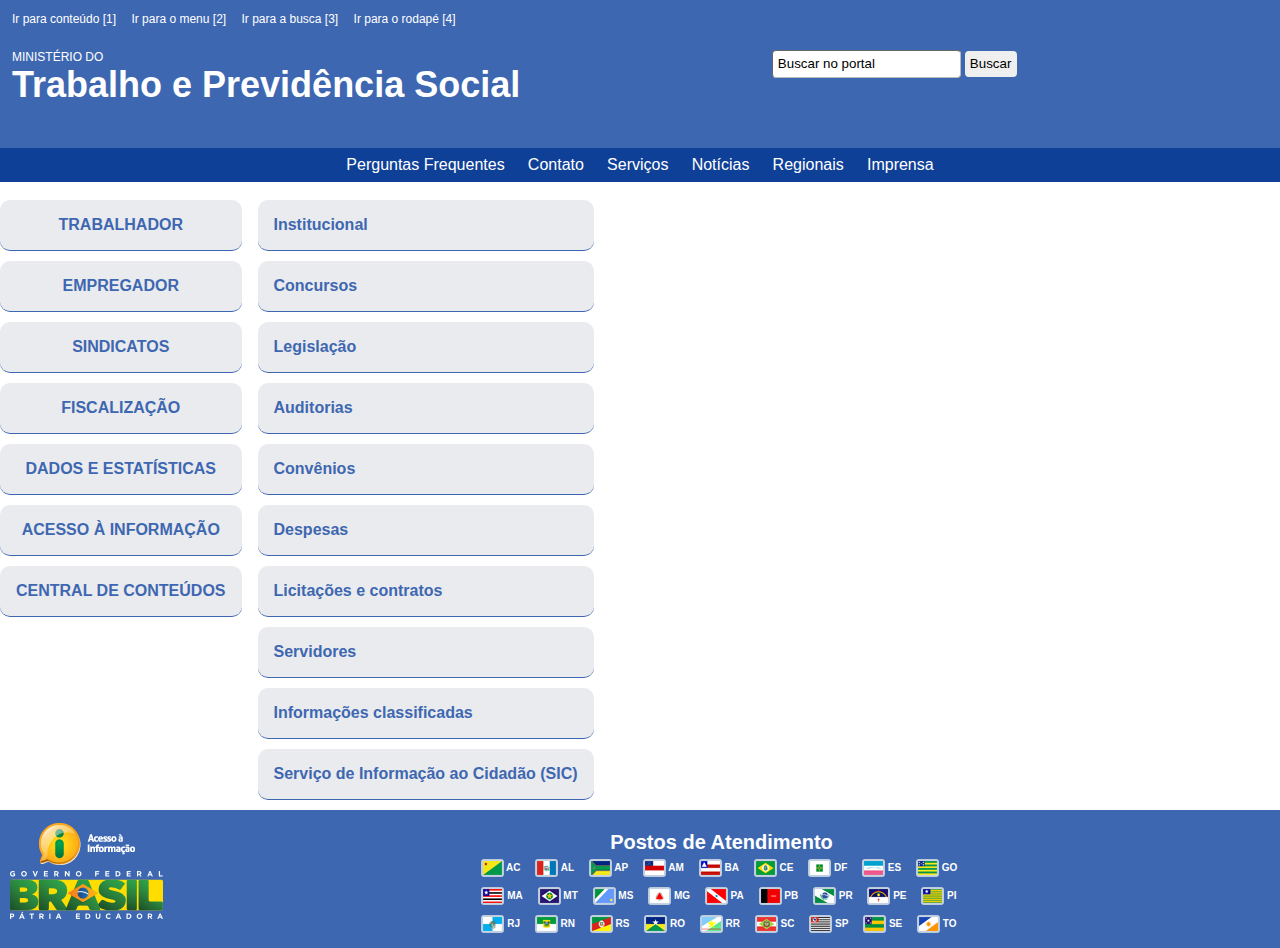
==== acessoinformacao.html @ d21942ab "Added files via upload" ====
﻿<!doctype html>
<html lang="pt-br">
<head>
<meta charset="utf-8">
<title>Página Inicial</title>
<link href="estilo.css" rel="stylesheet" type="text/css">
</head>

<body>

<div id="cabecalho">

<div id="barraAcessibilidade">
<ul>
<li><a href="#inicioConteudo">Ir para conteúdo [1]</a></li>
<li><a href="#inicioMenu">Ir para o menu [2]</a></li>
<li><a href="#busca">Ir para a busca [3]</a></li>
<li><a href="#iniciorodape">Ir para o rodapé [4]</a></li>
</ul>
</div>

<div id="titulo"><a href="index.html">MINISTÉRIO DO
    <h1>Trabalho e Previdência Social</h1>
</a>
  <h1>&nbsp;</h1>
</div>

<div id="portalbusca">
<form action="#" method="post">
<input type="text" href="#" id="busca" value="Buscar no portal" />
<input type="submit" value="Buscar" class="buscar" name="buscar" />
</form>
</div>

</div>
<div id="menubar">
<ul>
<li><a href="index.html">Perguntas Frequentes</a></li>
<li><a href="index.html">Contato</a></li>
<li><a href="index.html">Serviços</a></li>
<li><a href="index.html">Notícias</a></li>
<li><a href="index.html">Regionais</a></li>
<li><a href="index.html">Imprensa</a></li>
</ul>
</div>

<div id="menu" role="navigation">
<a href="#" id="inicioMenu" class="oculto">Início do menu</a>
<ul class="menulinhavertical">
<li><a href="trabalhador.html">Trabalhador</a></li>
<li><a href="empregador.html">Empregador</a></li>
<li><a href="sindicatos.html">Sindicatos</a></li>
<li><a href="fiscalizacao.html">Fiscalização</a></li>
<li><a href="dadosestatisticas.html">Dados e Estatísticas</a></li>
<li><a href="acessoinformacao.html">Acesso à Informação</a></li>
<li><a href="centralconteudos.html">Central de Conteúdos</a></li>
</ul>
</div>

<div id="conteudo" role="main">
<a href="#" id="inicioConteudo" class="oculto">Início do conteúdo</a>
<ul class="menulinhavertical">
<li><a href="acessoinformacao.html">Institucional</a></li>
<li><a href="acessoinformacao.html">Concursos</a></li>
<li><a href="acessoinformacao.html">Legislação</a></li>
<li><a href="acessoinformacao.html">Auditorias</a></li>
<li><a href="acessoinformacao.html">Convênios</a></li>
<li><a href="acessoinformacao.html">Despesas</a></li>
<li><a href="acessoinformacao.html">Licitações e contratos</a></li>
<li><a href="acessoinformacao.html">Servidores</a></li>
<li><a href="acessoinformacao.html">Informações classificadas</a></li>
<li><a href="acessoinformacao.html">Serviço de Informação ao Cidadão (SIC)</a></li>
</ul>

</div>

<div id="rodape" role="contentinfo">
<a href="#" id="iniciorodape" class="oculto">Início do rodapé</a>
<div id="logo">
<img src="img/acesso-a-informacao.png" alt="Acesso à Informação"/><br>
<img src="img/brasil.png" alt="Governo Federal - Brasil - Pátria Educadora"/> </div>
<div id="postos">
<div id="atendimento">Postos de Atendimento</div>
<ul>
<li><a href="index.html"><img src="img/acre.png" alt="Rede de Atendimento do Acre"/> AC</a></li>
<li><a href="index.html"><img src="img/alagoas.png" alt="Rede de Atendimento de Alagoas"/> AL</a></li>
<li><a href="index.html"><img src="img/amapa.png" alt="Rede de Atendimento do Amapá"/> AP</a></li>
<li><a href="index.html"><img src="img/amazonas.png" alt="Rede de Atendimento do Amazonas"/> AM</a></li>
<li><a href="index.html"><img src="img/bahia.png" alt="Rede de Atendimento da Bahia"/> BA</a></li>
<li><a href="index.html"><img src="img/ceara.png" alt="Rede de Atendimento do Ceará"/> CE</a></li>
<li><a href="index.html"><img src="img/distritofederal.png" alt="Rede de Atendimento do Distrito Federal"/> DF</a></li>
<li><a href="index.html"><img src="img/espiritosanto.png" alt="Rede de Atendimento do Espírito Santo"/> ES</a></li>
<li><a href="index.html"><img src="img/goias.png" alt="Rede de Atendimento do Goiás"/> GO</a></li>
</ul>

<ul>
<li><a href="index.html"><img src="img/maranhao.png" alt="Rede de Atendimento do Maranhã"/> MA</a></li>
<li><a href="index.html"><img src="img/matogrosso.png" alt="Rede de Atendimento de Mato Grosso"/> MT</a></li>
<li><a href="index.html"><img src="img/matogrossosul.png" alt="Rede de Atendimento do Mato Grosso do Sul"/> MS</a></li>
<li><a href="index.html"><img src="img/minasgerais.png" alt="Rede de Atendimento de Minas Gerais"/> MG</a></li>
<li><a href="index.html"><img src="img/para.png" alt="Rede de Atendimento da Pará"/> PA</a></li>
<li><a href="index.html"><img src="img/paraiba.png" alt="Rede de Atendimento do Paraíba"/> PB</a></li>
<li><a href="index.html"><img src="img/parana.png" alt="Rede de Atendimento do Paraná"/> PR</a></li>
<li><a href="index.html"><img src="img/pernambuco.png" alt="Rede de Atendimento de Pernanbuco"/> PE</a></li>
<li><a href="index.html"><img src="img/piaui.png" alt="Rede de Atendimento do Piauí"/> PI</a></li>
</ul>

<ul>
<li><a href="index.html"><img src="img/riodejaneiro.png" alt="Rede de Atendimento do Rio de Janeiro"/> RJ</a></li>
<li><a href="index.html"><img src="img/riograndedonorte.png" alt="Rede de Atendimento do Rio Grande do Norte"/> RN</a></li>
<li><a href="index.html"><img src="img/riograndedosul.png" alt="Rede de Atendimento do Rio Grande do Sul"/> RS</a></li>
<li><a href="index.html"><img src="img/rondonia.png" alt="Rede de Atendimento de Rondônia"/> RO</a></li>
<li><a href="index.html"><img src="img/roraima.png" alt="Rede de Atendimento de Roraima"/> RR</a></li>
<li><a href="index.html"><img src="img/santacatarina.png" alt="Rede de Atendimento de Santa Catarina"/> SC</a></li>
<li><a href="index.html"><img src="img/saopaulo.png" alt="Rede de Atendimento de São Paulo"/> SP</a></li>
<li><a href="index.html"><img src="img/sergipe.png" alt="Rede de Atendimento de Sergipe"/> SE</a></li>
<li><a href="index.html"><img src="img/tocantins.png" alt="Rede de Atendimento de Tocantins"/> TO</a></li>
</ul>

</div>
</div>

</body>
</html>
---- estilo.css ----
@charset "utf-8";
* {
	margin: 0px;
	padding: 0px;
}

a {
	text-decoration: none;
}

a:hover {
	text-decoration: underline;
}

h1 {
	font-size: 36px;
	font-family: Gotham, "Helvetica Neue", Helvetica, Arial, sans-serif;
	font-weight: bold;
}

p {
	float: left;
	padding-top: 0.5em;
	padding-bottom: 0.5em;
	font-family: Gotham, "Helvetica Neue", Helvetica, Arial, sans-serif;
}

.oculto {
	visibility: hidden;
}

.menulinhavertical {
	margin: 0px;
	padding: 0px;
	list-style: none;
}

.menulinhavertical li {
	margin-bottom: 10px;
	padding: 1em;
	border-bottom: 1px;
	border-bottom-style: solid;
	border-bottom-color: #3e67b1;
	border-radius: 10px;
	background-color: #eaebee;
}

.menulinhavertical a {
	color: #3e67b1;
	font-weight: bold;
	font-family: Gotham, "Helvetica Neue", Helvetica, Arial, sans-serif;
}

.menulinhahorizontal {
	margin: 0px;
	padding: 1em;
	list-style: none;
	text-align: center;
}

.menulinhahorizontal li {
	display: inline;
	margin-right: 1px;
	padding: 1em;
	border-bottom: 1px;
	border-bottom-style: solid;
	border-bottom-color: #3e67b1;
	border-radius: 10px;
	background-color: #eaebee;
}

.menulinhahorizontal a {
	color: #3e67b1;
	font-weight: bold;
	font-family: Gotham, "Helvetica Neue", Helvetica, Arial, sans-serif;
}

#cabecalho {
	width: 100%;
	text-align: center;
	font-size: 12px;
	font-family: Gotham, "Helvetica Neue", Helvetica, Arial, sans-serif;
	background-color: #3e67b1;
	color: #ffffff;
	float: left;
}

#barraAcessibilidade {
	width: 100%;
	padding-top: 1em;
	padding-bottom: 2em;
	padding-left: 1em;
	float: left;
	text-align: left;
}

#barraAcessibilidade a {
	color: #ffffff;
	font-family: Gotham, "Helvetica Neue", Helvetica, Arial, sans-serif;
	text-align: left;
	padding-right: 1em;
}

#barraAcessibilidade ul {
	padding: 0px;
	margin: 0px;
	list-style: none;
}

#barraAcessibilidade ul li {
	display: inline;
}

#titulo {
	float: left;
	padding-left: 1em;
	text-align: left;
}

#titulo a {
	color: #ffffff;
}

#titulo a:hover {
	text-decoration: none;
}

#portalbusca {
	padding-right: 1em;
}

#busca {
	border-width: thin;
	border-color: #BBBBBB;
	border-radius: 4px;
	padding: 0.4em;
}
#portalbusca form .buscar {
	border-radius: 4px;
	padding: 0.4em;
	border-style: none;
}

#menubar {
	float: left;
	width: 100%;
	background-color: #0f4098;
	text-align: center;
}

#menubar a {
	color: #ffffff;
	font-family: Gotham, "Helvetica Neue", Helvetica, Arial, sans-serif;
}

#menubar ul {
	padding: 0.5em;
	list-style: none;
}

#menubar ul li {
	display: inline;
	padding: 0.6em;
}

#menu {
	float: left;
	text-align: center;
	text-transform: uppercase;
}

#conteudo {
	float: left;
	padding-left: 1em;
}

#rodape {
	float: left;
	width: 100%;
	padding-bottom: 1em;
	padding-top: 1em;
	background-color: #3e67b1;
	color: #ffffff;
	text-align: center;
	font-size: 10px;
	font-weight: bold;
	font-family: Gotham, "Helvetica Neue", Helvetica, Arial, sans-serif;
}

#logo {
	float: left;
	padding-left: 1em;
}

#atendimento {
	font-size:20px;
}

#postos a {
	color: #ffffff;
	font-family: Gotham, "Helvetica Neue", Helvetica, Arial, sans-serif;
}

#postos ul {
	padding: 0.5em;
	list-style: none;
}

#postos ul li {
	display: inline;
	padding: 0.6em;
}

#postos li a img {
	vertical-align: middle;
}
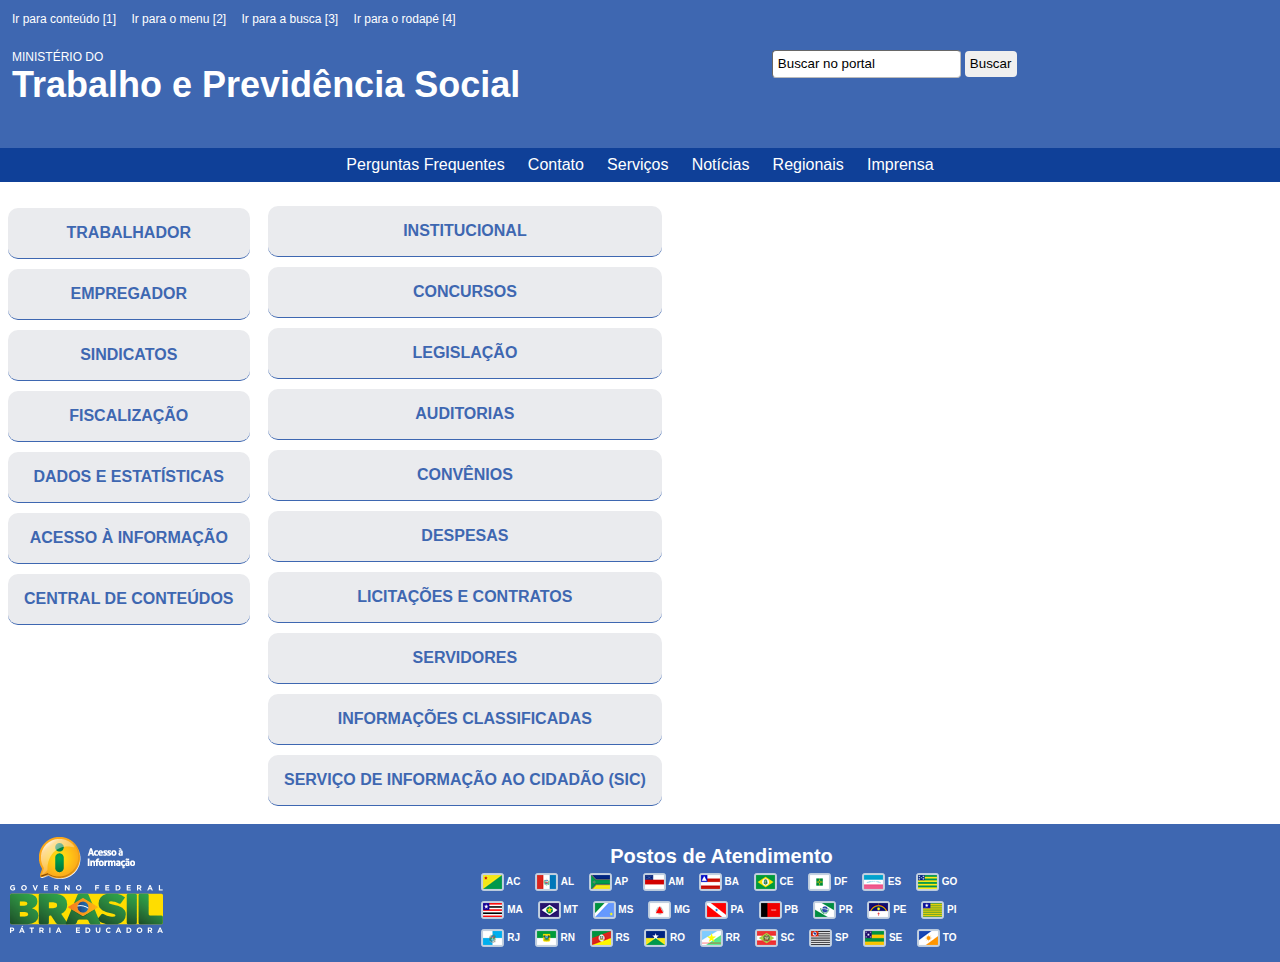
==== commit 131ed1c0: "Added files via upload" ====
--- a/acessoinformacao.html
+++ b/acessoinformacao.html
@@ -44,6 +44,8 @@
 </ul>
 </div>
 
+<div id="central">
+
 <div id="menu" role="navigation">
 <a href="#" id="inicioMenu" class="oculto">Início do menu</a>
 <ul class="menulinhavertical">
@@ -72,6 +74,7 @@
 <li><a href="acessoinformacao.html">Serviço de Informação ao Cidadão (SIC)</a></li>
 </ul>
 
+</div>
 </div>
 
 <div id="rodape" role="contentinfo">
--- a/estilo.css
+++ b/estilo.css
@@ -18,11 +18,23 @@
 	font-weight: bold;
 }
 
+h2 {
+	padding-top: 1em;
+	font-size: 28px;
+	font-family: Gotham, "Helvetica Neue", Helvetica, Arial, sans-serif;
+	font-weight: bold;
+}
+
+h3 {
+	padding-top: 1em;
+	font-family: Gotham, "Helvetica Neue", Helvetica, Arial, sans-serif;
+	font-weight: bold;
+}
+
 p {
-	float: left;
 	padding-top: 0.5em;
-	padding-bottom: 0.5em;
-	font-family: Gotham, "Helvetica Neue", Helvetica, Arial, sans-serif;
+	font-family: Gotham, "Helvetica Neue", Helvetica, Arial, sans-serif;
+	text-align: justify;
 }
 
 .oculto {
@@ -30,9 +42,11 @@
 }
 
 .menulinhavertical {
-	margin: 0px;
-	padding: 0px;
-	list-style: none;
+	float: left;
+	list-style: none;
+	text-align: center;
+	text-transform: uppercase;
+	padding: 0.5em;
 }
 
 .menulinhavertical li {
@@ -52,8 +66,7 @@
 }
 
 .menulinhahorizontal {
-	margin: 0px;
-	padding: 1em;
+	padding: 0.5em;
 	list-style: none;
 	text-align: center;
 }
@@ -163,15 +176,20 @@
 	padding: 0.6em;
 }
 
+#central {
+	float: left;
+	width: 100%;
+}
+
 #menu {
 	float: left;
-	text-align: center;
-	text-transform: uppercase;
+	width: 260px;
+	height: 100%;
 }
 
 #conteudo {
-	float: left;
-	padding-left: 1em;
+	padding-top: 1em;
+	margin-left: 260px;
 }
 
 #rodape {
